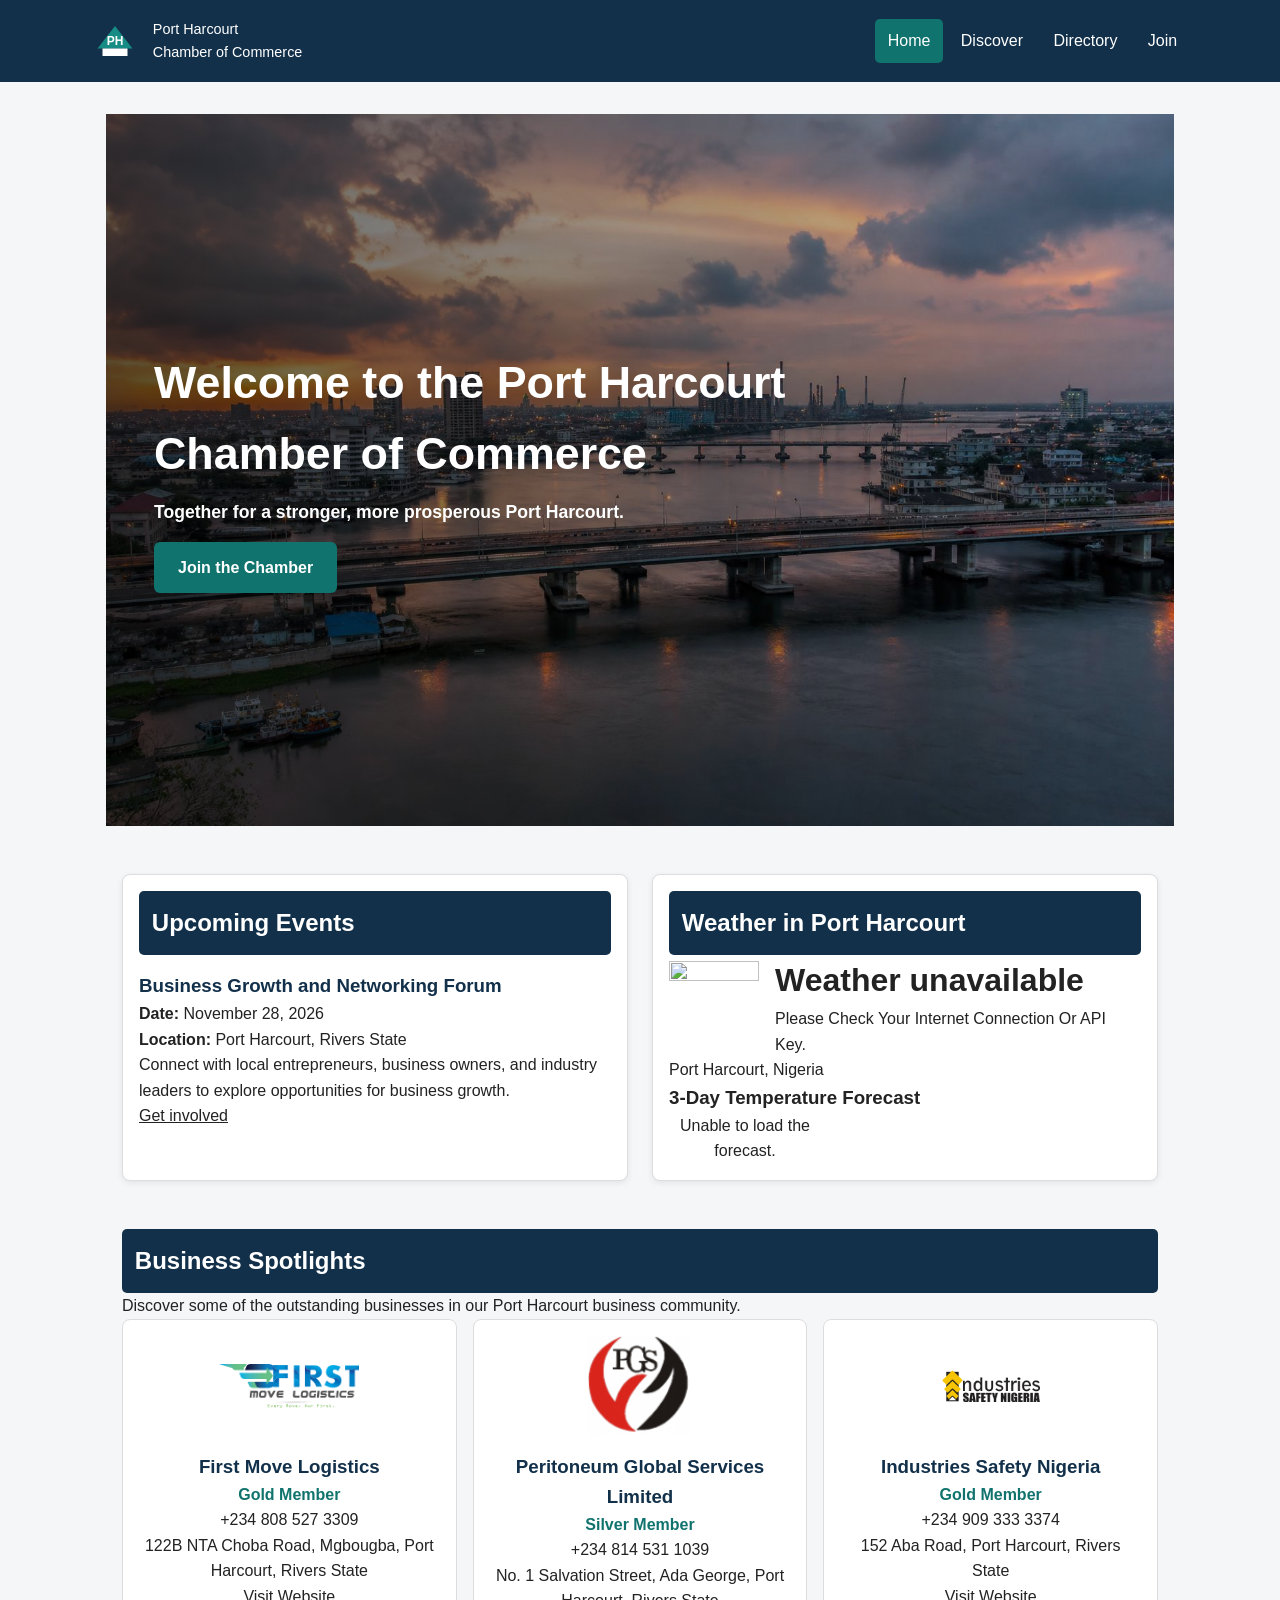
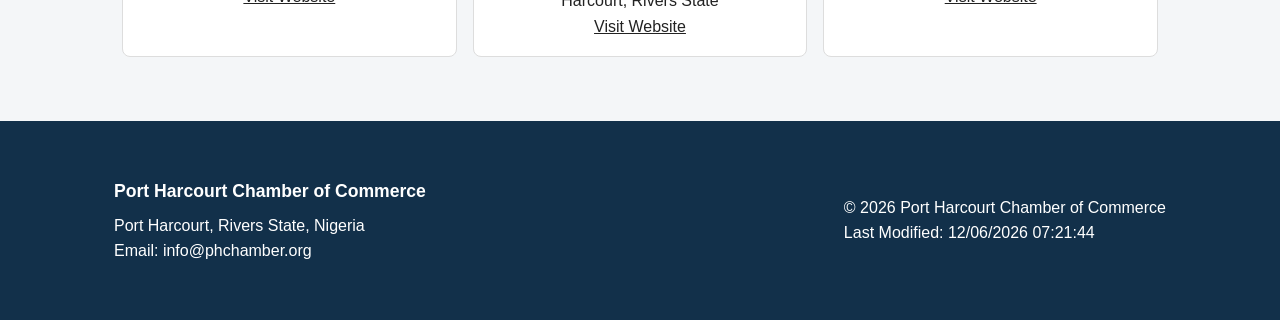
==== chamber/index.html @ 7b819943 "Complete WDD 231 Chamber Home Page" ====
<!DOCTYPE html>
<html lang="en">
<head>
    <meta charset="UTF-8">
    <meta name="viewport" content="width=device-width, initial-scale=1.0">

    <title>Port Harcourt Chamber of Commerce | Home</title>

    <meta name="description"
        content="Welcome to the Port Harcourt Chamber of Commerce. Discover local businesses, upcoming events, business opportunities, and community resources.">

    <meta name="author" content="Mfonobong">

    <meta property="og:title"
        content="Port Harcourt Chamber of Commerce">

    <meta property="og:description"
        content="Connecting businesses and building a stronger Port Harcourt.">

    <meta property="og:image"
        content="https://mfonobongekong26.github.io/wdd231/chamber/images/chamber-hero.jpg">

    <meta property="og:url"
        content="https://mfonobongekong26.github.io/wdd231/chamber/index.html">

    <link rel="icon" href="images/favicon.svg" type="image/svg+xml">

    <link rel="stylesheet" href="styles/normalize.css">
    <link rel="stylesheet" href="styles/small.css">
    <link rel="stylesheet" href="styles/larger.css">

    <script src="scripts/home.js" defer></script>
</head>

<body>

    <header>
        <div class="header-content">

            <div class="brand">
                <img src="images/favicon.svg"
                    alt=""
                    width="50"
                    height="50">

                <div>
                    <p class="brand-name">Port Harcourt</p>
                    <p>Chamber of Commerce</p>
                </div>
            </div>

            <button id="menu-button"
                aria-label="Open navigation menu"
                aria-expanded="false">
                ☰
            </button>

            <nav id="navigation" aria-label="Main navigation">
                <a href="index.html"
                    class="active"
                    aria-current="page">Home</a>

                <a href="discover.html">Discover</a>

                <a href="directory.html">Directory</a>

                <a href="join.html">Join</a>
            </nav>

        </div>
    </header>

    <main>

        <!-- Hero Section -->
        <section class="home-hero">

            <img
                src="images/chamber-hero.jpg"
                alt="Port Harcourt waterfront and city skyline"
                class="hero-image"
                width="1600"
                height="650"
                fetchpriority="high">

            <div class="hero-content">
                <h1>Welcome to the Port Harcourt Chamber of Commerce</h1>

                <p>
                    Together for a stronger, more prosperous Port Harcourt.
                </p>

                <a href="join.html" class="cta-button">
                    Join the Chamber
                </a>
            </div>

        </section>

        <!-- Events and Weather -->
        <div class="home-grid">

            <!-- Events Section -->
            <section class="home-card events-section">

                <h2>Upcoming Events</h2>

                <article class="event-item">
                    <h3>Business Growth and Networking Forum</h3>

                    <p>
                        <strong>Date:</strong>
                        November 28, 2026
                    </p>

                    <p>
                        <strong>Location:</strong>
                        Port Harcourt, Rivers State
                    </p>

                    <p>
                        Connect with local entrepreneurs, business owners,
                        and industry leaders to explore opportunities
                        for business growth.
                    </p>

                    <a href="join.html">Get involved</a>
                </article>

            </section>

            <!-- Weather Section -->
            <section class="home-card weather-section">

                <h2>Weather in Port Harcourt</h2>

                <div id="current-weather">

                    <div class="weather-current">
                        <img
                            id="weather-icon"
                            src=""
                            alt=""
                            width="90"
                            height="90">

                        <div>
                            <p id="temperature">Loading...</p>
                            <p id="weather-description"></p>
                        </div>
                    </div>

                    <p id="weather-location">
                        Port Harcourt, Nigeria
                    </p>

                </div>

                <h3>3-Day Temperature Forecast</h3>

                <div id="weather-forecast" class="forecast-grid">
                    <p>Loading forecast...</p>
                </div>

            </section>

        </div>

        <!-- Business Spotlights -->
        <section class="spotlights-section">

            <h2>Business Spotlights</h2>

            <p>
                Discover some of the outstanding businesses
                in our Port Harcourt business community.
            </p>

            <div id="spotlight-container" class="spotlight-grid">
                <p>Loading business spotlights...</p>
            </div>

        </section>

    </main>

    <footer>

        <div class="footer-content">

            <div>
                <h2>Port Harcourt Chamber of Commerce</h2>

                <p>Port Harcourt, Rivers State, Nigeria</p>

                <p>Email: info@phchamber.org</p>
            </div>

            <div>
                <p>
                    &copy; <span id="current-year"></span>
                    Port Harcourt Chamber of Commerce
                </p>

                <p>
                    Last Modified:
                    <span id="last-modified"></span>
                </p>
            </div>

        </div>

    </footer>

</body>
</html>
---- chamber/styles/small.css ----
/* Main styles - Mobile first */

:root {
    --primary-color: #12304a;
    --secondary-color: #168c85;
    --light-color: #f4f6f8;
    --dark-color: #222222;
    --white-color: #ffffff;
}

body {
    font-family: "Roboto", Arial, sans-serif;
    background-color: var(--light-color);
    color: var(--dark-color);
    line-height: 1.6;
}

/* Header */

header {
    background-color: var(--primary-color);
    color: var(--white-color);
    padding: 1rem;
}

.header-content {
    max-width: 1100px;
    margin: 0 auto;
}

.brand {
    display: flex;
    align-items: center;
    gap: 0.8rem;
}

.brand img {
    width: 50px;
    height: 50px;
}

.brand h1 {
    font-size: 1.25rem;
    line-height: 1.3;
}

.brand p {
    font-size: 0.9rem;
}

/* Navigation */

#menu-button {
    display: block;
    margin: 1rem 0 0 auto;
    padding: 0.4rem 0.8rem;
    background-color: var(--secondary-color);
    color: var(--white-color);
    border: none;
    border-radius: 5px;
    font-size: 1.5rem;
}

nav {
    display: none;
    flex-direction: column;
    gap: 0.5rem;
    margin-top: 1rem;
}

nav.open {
    display: flex;
}

nav a {
    display: block;
    padding: 0.7rem;
    text-decoration: none;
    color: var(--white-color);
    border-radius: 5px;
}

nav a:hover,
nav a.active {
    background-color: #11736d;
}

/* Main content */

main {
    max-width: 1100px;
    margin: 0 auto;
    padding: 1rem;
}

.page-heading {
    text-align: center;
    padding: 2rem 1rem;
    background-color: var(--white-color);
    border-radius: 8px;
    margin-bottom: 1.5rem;
}

.page-heading h2 {
    color: var(--primary-color);
    font-size: 2rem;
    margin-bottom: 0.5rem;
}

.page-heading p {
    max-width: 650px;
    margin: 0 auto;
}

/* Directory controls */

.directory-section {
    margin-bottom: 2rem;
}

.directory-controls {
    display: flex;
    flex-direction: column;
    gap: 1rem;
    margin-bottom: 1rem;
}

.directory-controls h2 {
    color: var(--primary-color);
}

.view-buttons {
    display: flex;
    gap: 0.5rem;
}

.view-button {
    padding: 0.7rem 1rem;
    border: 1px solid var(--primary-color);
    background-color: var(--white-color);
    color: var(--primary-color);
    border-radius: 5px;
}

.view-button:hover,
.view-button.active {
    background-color: var(--primary-color);
    color: var(--white-color);
}

.member-count {
    margin-bottom: 1rem;
    font-weight: 700;
}

/* Member cards */

.members-grid {
    display: grid;
    grid-template-columns: 1fr;
    gap: 1rem;
}

.member-card {
    background-color: var(--white-color);
    border: 1px solid #d5dce2;
    border-radius: 8px;
    padding: 1rem;
    text-align: center;
    box-shadow: 0 2px 5px rgba(0, 0, 0, 0.08);
}

.member-card img {
    width: 100%;
    max-width: 180px;
    height: 110px;
    object-fit: contain;
    margin: 0 auto 1rem;
}

.member-card h3 {
    color: var(--primary-color);
    margin-bottom: 0.5rem;
}

.member-card p {
    margin-bottom: 0.4rem;
}

.member-card a {
    display: inline-block;
    color: #075c58;
    font-weight: 700;
    margin-top: 0.5rem;
    overflow-wrap: anywhere;
}

.membership {
    display: inline-block;
    background-color: #e4f3f1;
    color: #075c58;
    padding: 0.25rem 0.7rem;
    border-radius: 15px;
    font-size: 0.85rem;
    font-weight: 700;
    margin: 0.5rem 0;
}

/* List view */

.members-list {
    display: flex;
    flex-direction: column;
    gap: 0.7rem;
}

.members-list .member-card {
    text-align: left;
    display: grid;
    grid-template-columns: 85px 1fr;
    align-items: center;
    gap: 1rem;
}

.members-list .member-card img {
    width: 85px;
    height: 85px;
    margin: 0;
}

.members-list .member-card .member-details {
    min-width: 0;
}

/* Footer */

footer {
    background-color: var(--primary-color);
    color: var(--white-color);
    padding: 2rem 1rem;
}

.footer-content {
    max-width: 1100px;
    margin: 0 auto;
    display: grid;
    gap: 1.5rem;
}

.footer-content h2 {
    font-size: 1.1rem;
    margin-bottom: 0.5rem;
}

.copyright {
    max-width: 1100px;
    margin: 1.5rem auto 0;
    padding-top: 1rem;
    border-top: 1px solid #8294a4;
    text-align: center;
    font-size: 0.9rem;
}

/* Focus accessibility */

a:focus-visible,
button:focus-visible {
    outline: 3px solid #f4c542;
    outline-offset: 3px;
}

/* W03 Home Page */

.home-hero {
    position: relative;
    margin-bottom: 2rem;
    overflow: hidden;
}

.hero-image {
    display: block;
    width: 100%;
    height: auto;
    min-height: 280px;
    object-fit: cover;
}

.hero-content {
    position: absolute;
    inset: 0;
    display: flex;
    flex-direction: column;
    justify-content: center;
    align-items: flex-start;
    padding: 1.5rem;
    color: white;
    background: linear-gradient(
        90deg,
        rgb(0 0 0 / 65%),
        rgb(0 0 0 / 10%)
    );
}

.hero-content h1 {
    max-width: 650px;
    font-size: 2rem;
    margin-bottom: 0.5rem;
}

.hero-content p {
    font-size: 1.1rem;
    font-weight: bold;
}

.cta-button {
    display: inline-block;
    background-color: #11736d;
    color: white;
    padding: 0.8rem 1.5rem;
    border-radius: 6px;
    text-decoration: none;
    font-weight: bold;
    margin-top: 1rem;
}

.cta-button:hover {
    background-color: #0b514d;
}

.home-grid {
    display: grid;
    grid-template-columns: 1fr;
    gap: 1.5rem;
    padding: 1rem;
}

.home-card {
    background: white;
    border: 1px solid #ddd;
    border-radius: 8px;
    padding: 1rem;
    box-shadow: 0 2px 6px rgb(0 0 0 / 8%);
}

.home-card h2,
.spotlights-section h2 {
    background-color: #12304a;
    color: white;
    padding: 0.8rem;
    border-radius: 5px;
}

.event-item {
    padding: 1rem 0;
}

.event-item h3 {
    color: #12304a;
}

.weather-current {
    display: flex;
    align-items: center;
    gap: 1rem;
}

#temperature {
    font-size: 2rem;
    font-weight: bold;
    margin: 0;
}

#weather-description {
    text-transform: capitalize;
}

.forecast-grid {
    display: grid;
    grid-template-columns: repeat(3, 1fr);
    gap: 0.5rem;
    text-align: center;
}

.forecast-card {
    border: 1px solid #ddd;
    border-radius: 6px;
    padding: 0.5rem;
}

.forecast-card img {
    max-width: 100%;
}

.spotlights-section {
    padding: 1rem;
    margin: 1rem 0;
}

.spotlight-grid {
    display: grid;
    grid-template-columns: 1fr;
    gap: 1rem;
}

.spotlight-card {
    border: 1px solid #ddd;
    border-radius: 8px;
    padding: 1rem;
    display: flex;
    flex-direction: column;
    align-items: center;
    text-align: center;
    gap: 1rem;
    background: white;
}

.spotlight-card img {
    width: 140px;
    height: 100px;
    object-fit: contain;
}

.spotlight-info h3 {
    color: #12304a;
}

.membership-level {
    font-weight: bold;
    color: #11736d;
}

.footer-content {
    display: flex;
    flex-direction: column;
    gap: 1rem;
    padding: 1.5rem;
}
---- chamber/styles/larger.css ----
/* Larger screen styles */

@media screen and (min-width: 650px) {

    /* W03 Home Page - Larger Screens */

    .home-grid {
        grid-template-columns: repeat(2, 1fr);
    }

    .spotlight-grid {
        grid-template-columns: repeat(2, 1fr);
    }

    .hero-content {
        padding: 3rem;
    }

    .hero-content h1 {
        font-size: 2.8rem;
    }

    /* Header */

    .header-content {
        display: flex;
        justify-content: space-between;
        align-items: center;
        flex-wrap: wrap;
    }

    #menu-button {
        display: none;
    }

    nav {
        display: flex;
        flex-direction: row;
        margin-top: 0;
        gap: 0.3rem;
    }

    nav a {
        padding: 0.6rem 0.8rem;
    }

    /* Directory */

    .directory-controls {
        flex-direction: row;
        justify-content: space-between;
        align-items: center;
    }

    .members-grid {
        grid-template-columns: repeat(2, 1fr);
    }

    /* Footer */

    .footer-content {
        grid-template-columns: 1fr 1fr;
        flex-direction: row;
        justify-content: space-between;
        align-items: center;
    }
}

@media screen and (min-width: 950px) {

    /* W03 Home Page */

    .spotlight-grid {
        grid-template-columns: repeat(3, 1fr);
    }

    /* Directory */

    .members-grid {
        grid-template-columns: repeat(3, 1fr);
    }

    main {
        padding: 2rem 1rem;
    }

    .page-heading {
        padding: 3rem 1rem;
    }
}
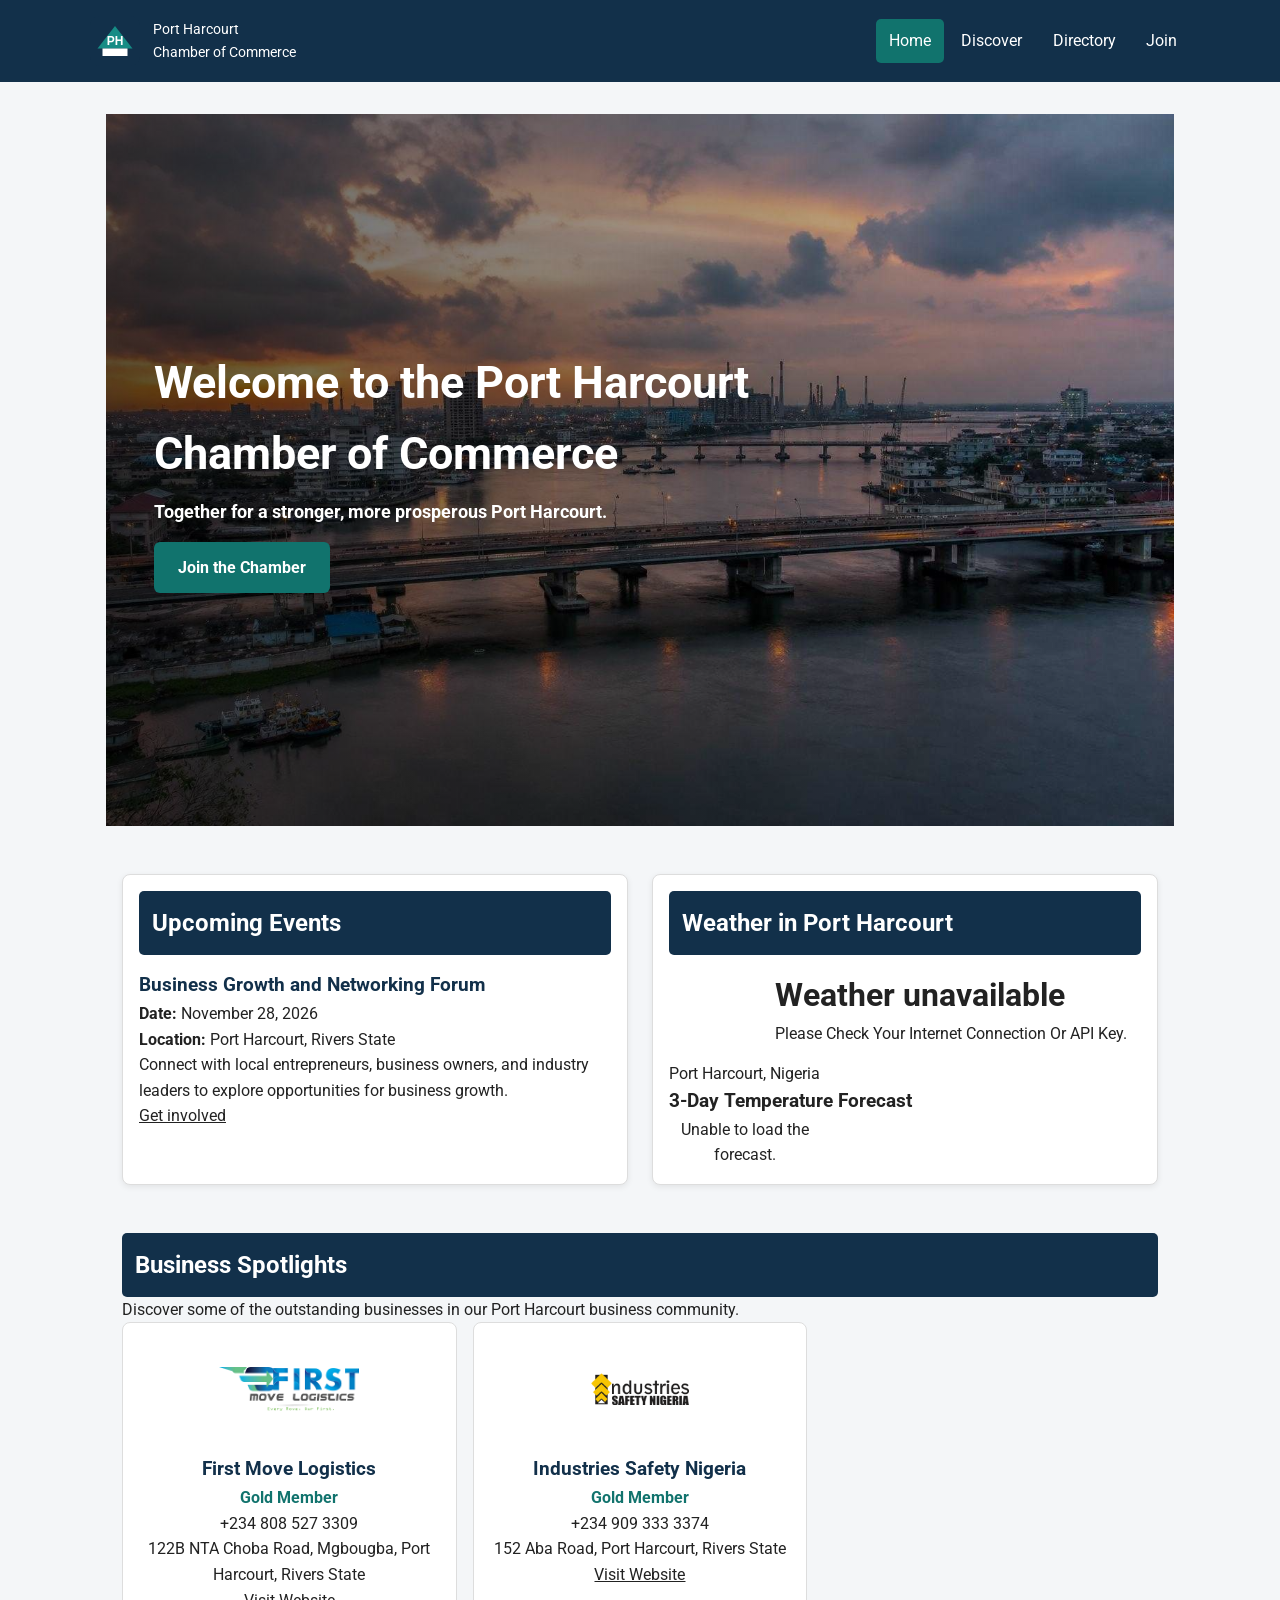
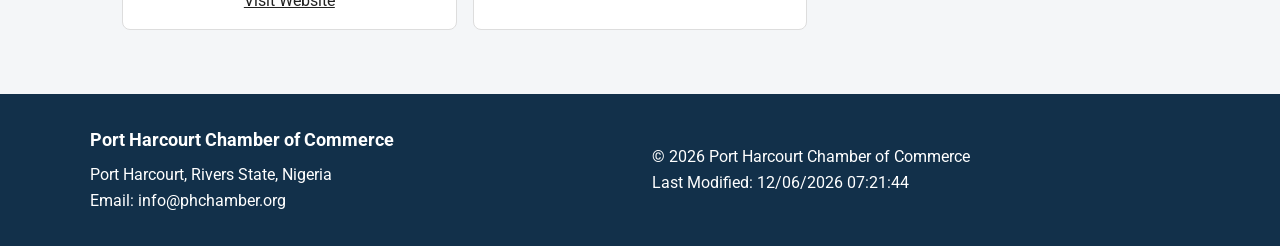
==== commit 88210b71: "Fix chamber home page weather icon and styling" ====
--- a/chamber/index.html
+++ b/chamber/index.html
@@ -25,6 +25,11 @@
         content="https://mfonobongekong26.github.io/wdd231/chamber/index.html">
 
     <link rel="icon" href="images/favicon.svg" type="image/svg+xml">
+
+<link rel="preconnect" href="https://fonts.googleapis.com">
+<link rel="preconnect" href="https://fonts.gstatic.com" crossorigin>
+<link href="https://fonts.googleapis.com/css2?family=Roboto:wght@400;500;700&display=swap" rel="stylesheet">
+
 
     <link rel="stylesheet" href="styles/normalize.css">
     <link rel="stylesheet" href="styles/small.css">
@@ -138,12 +143,7 @@
                 <div id="current-weather">
 
                     <div class="weather-current">
-                        <img
-                            id="weather-icon"
-                            src=""
-                            alt=""
-                            width="90"
-                            height="90">
+ <div id="weather-icon" aria-hidden="true"></div>
 
                         <div>
                             <p id="temperature">Loading...</p>
--- a/chamber/styles/small.css
+++ b/chamber/styles/small.css
@@ -429,9 +429,14 @@
     color: #11736d;
 }
 
-.footer-content {
-    display: flex;
-    flex-direction: column;
-    gap: 1rem;
-    padding: 1.5rem;
-}
+#weather-icon {
+    display: flex;
+    justify-content: center;
+    align-items: center;
+    width: 90px;
+    height: 90px;
+    margin: 0.5rem 0;
+    font-size: 4rem;
+    line-height: 1;
+    flex-shrink: 0;
+}
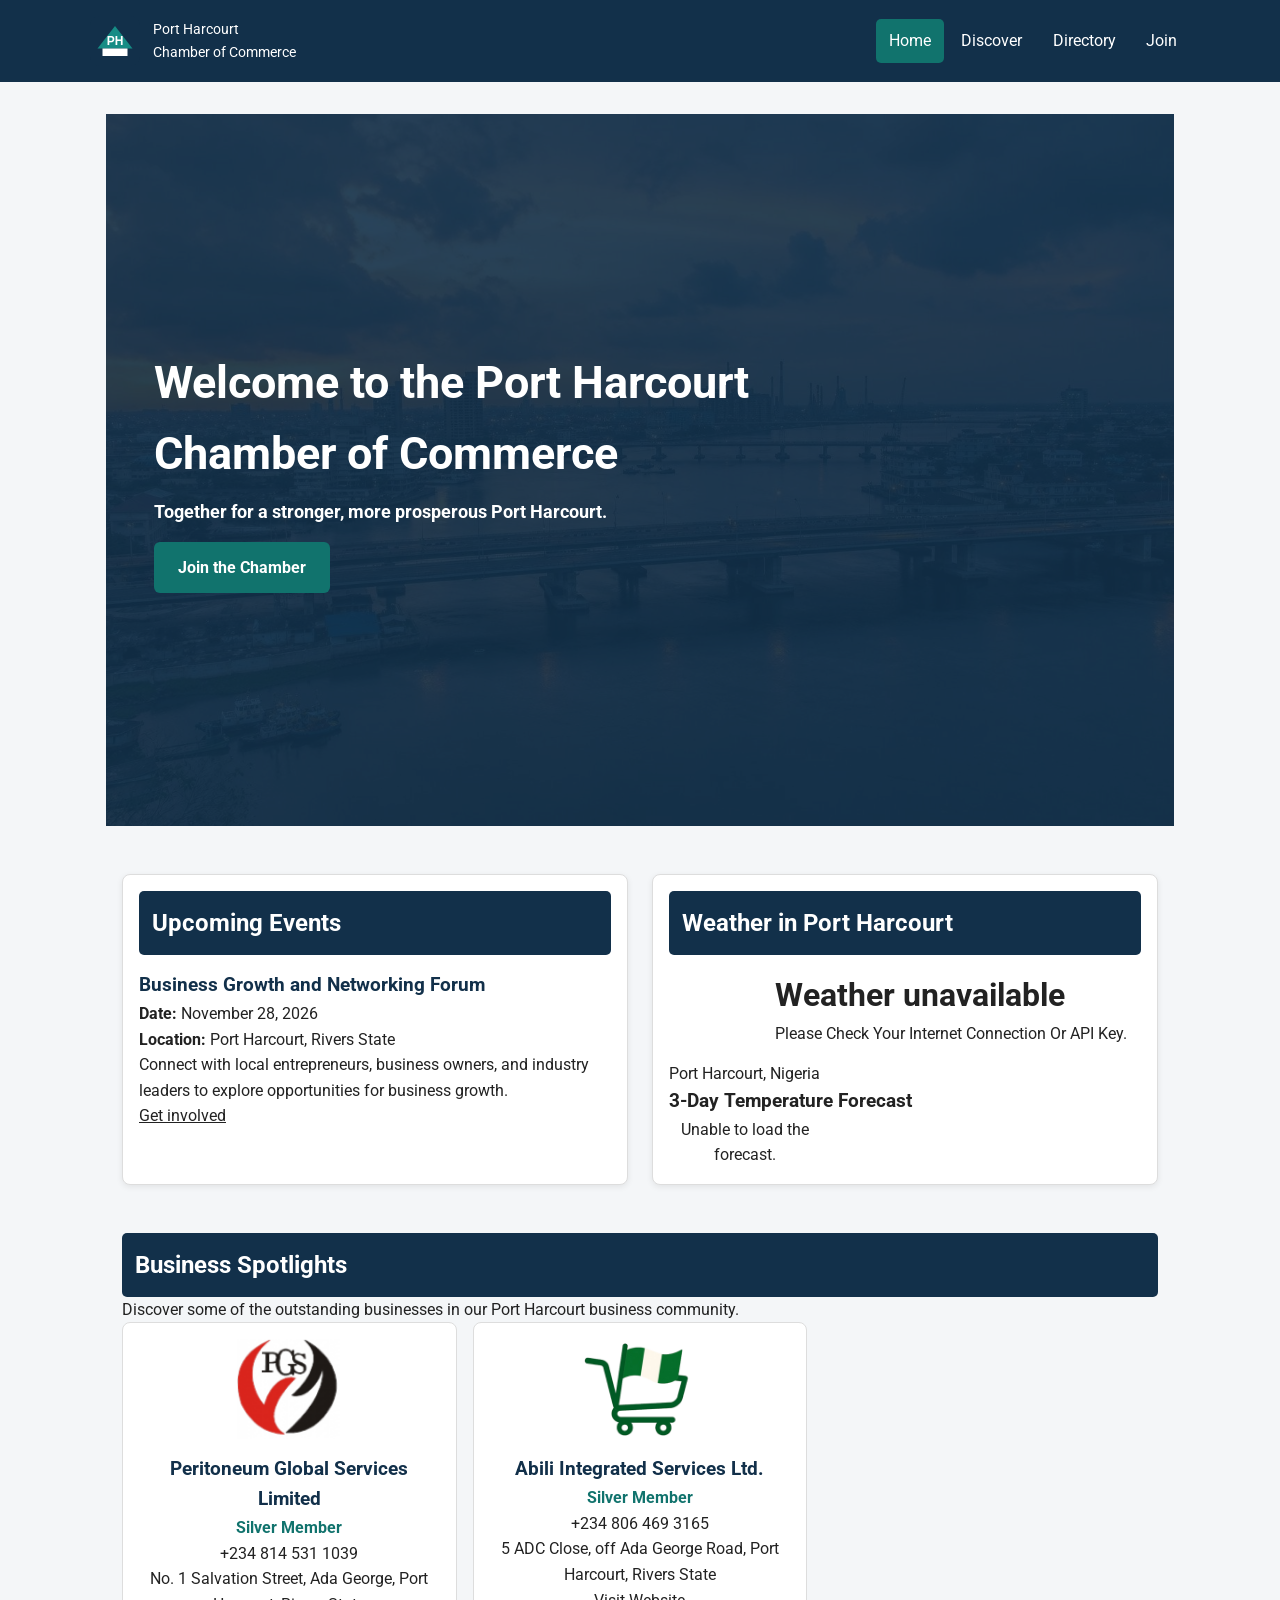
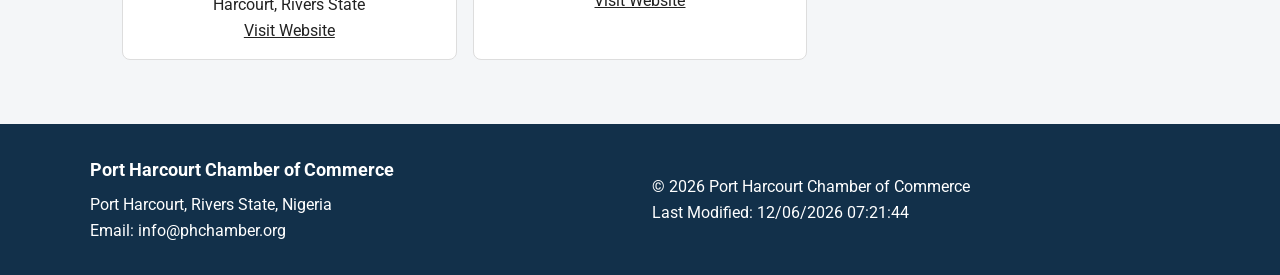
==== commit 2a7a2889: "Improve chamber social sharing title" ====
--- a/chamber/index.html
+++ b/chamber/index.html
@@ -12,8 +12,7 @@
 
     <meta name="author" content="Mfonobong">
 
-    <meta property="og:title"
-        content="Port Harcourt Chamber of Commerce">
+    <meta property="og:title" content="Welcome to the Port Harcourt Chamber of Commerce">
 
     <meta property="og:description"
         content="Connecting businesses and building a stronger Port Harcourt.">
--- a/chamber/styles/small.css
+++ b/chamber/styles/small.css
@@ -293,12 +293,8 @@
     justify-content: center;
     align-items: flex-start;
     padding: 1.5rem;
-    color: white;
-    background: linear-gradient(
-        90deg,
-        rgb(0 0 0 / 65%),
-        rgb(0 0 0 / 10%)
-    );
+    color: #ffffff;
+    background: rgb(18 48 74 / 90%);
 }
 
 .hero-content h1 {
